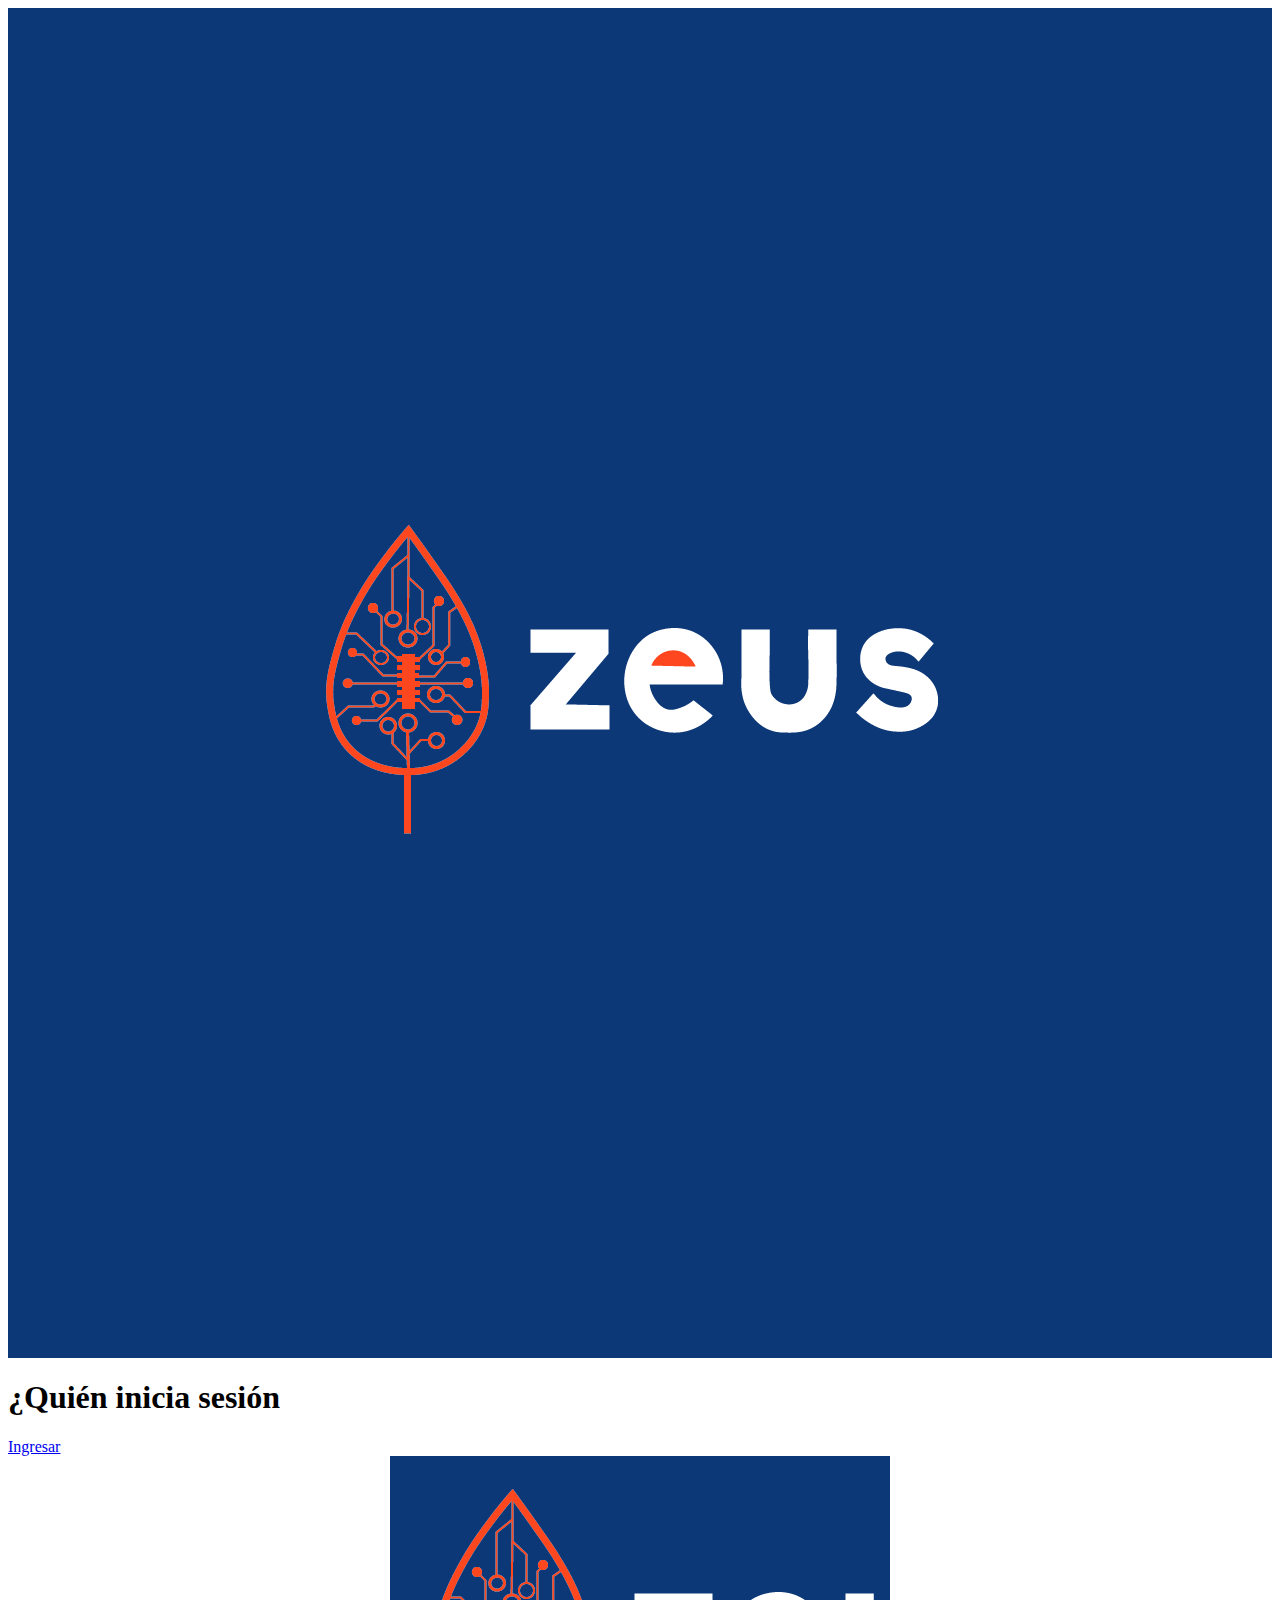
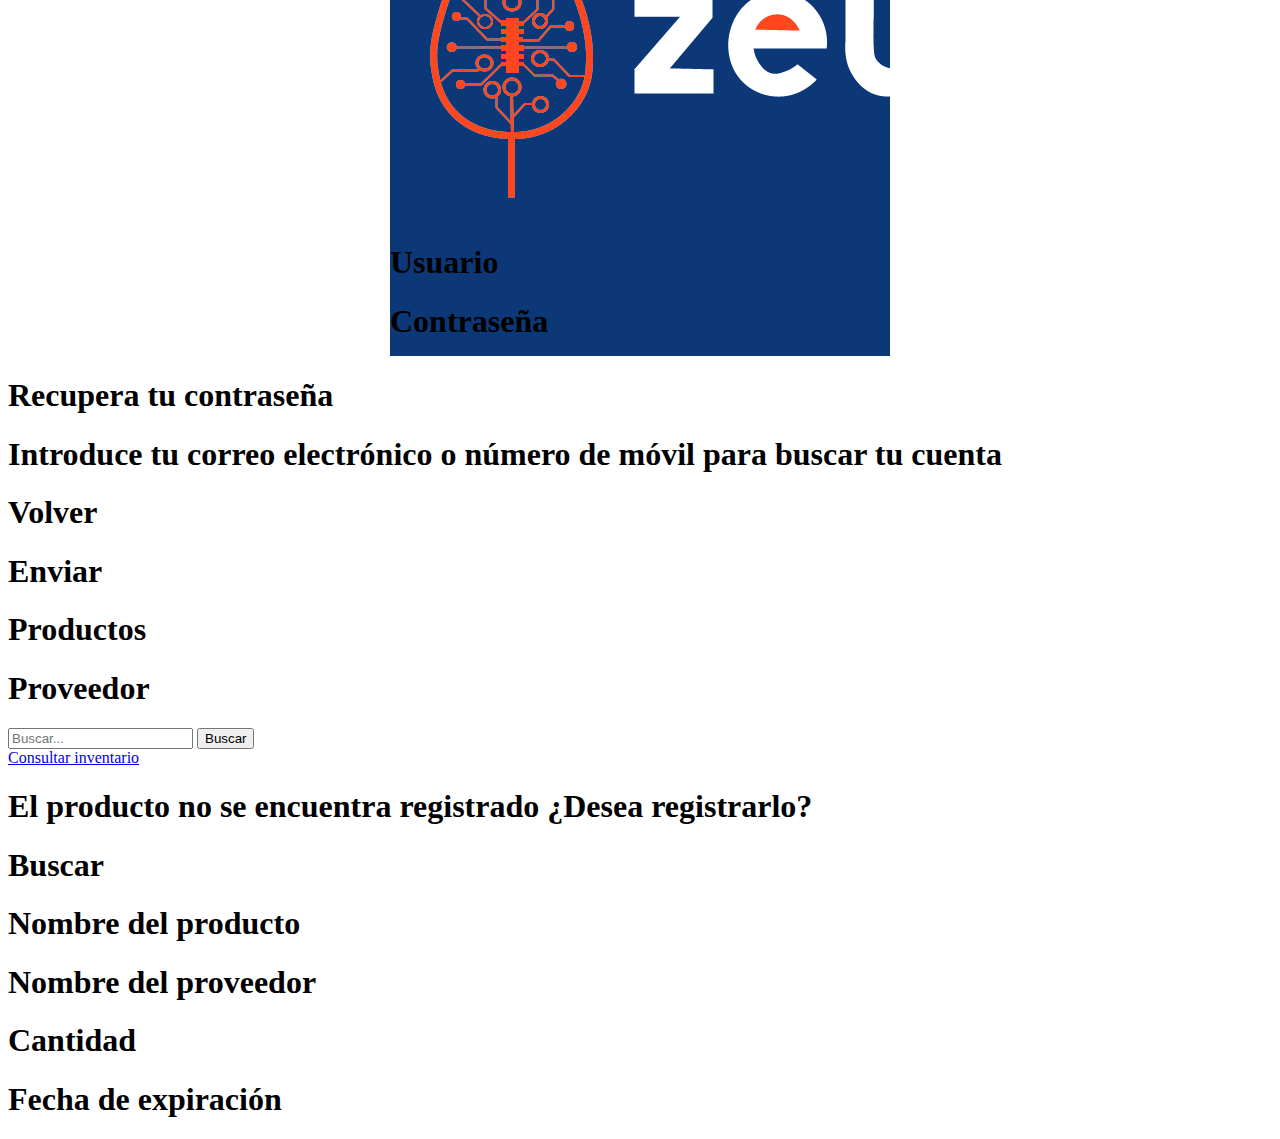
==== index.html @ b759c35e "Primer commit en la rama main" ====
<!DOCTYPE html>
<html lang="en">
<head>
  <meta charset="UTF-8">
  <meta name="viewport" content="width=device-width, initial-scale=1.0">
  <link rel="stylesheet" href="style.css">
  <title>Inventario Zeus</title>
</head>
<body>
    <div class="bienvenida">
      <figure>
        <img src="logo_proyecto.png" alt="logo">
      </figure>
    </div>
    <h1>¿Quién inicia sesión</h1>
        <div class="boton_uno">
          <a href="#" class="btn">Ingresar</a>
        </div>
    <div class="segunda_pagina">
      <div class="contenedor">
        <figure>
          <img src="logo_proyecto.png" alt="logo">
        </figure>
        <h1>Usuario</h1>
        <h1>Contraseña</h1>
      </div>
    </div>
    <h1>Recupera tu contraseña</h1>
    <h1>Introduce tu correo electrónico o número de móvil para buscar tu cuenta</h1>
    <h1>Volver</h1>
    <h1>Enviar</h1>
    <h1>Productos</h1>
    <h1>Proveedor</h1>
    <form action="/buscar" method="get">
      <input type="search" id="busqueda" name="busqueda" placeholder="Buscar...">
      <button type="submit">Buscar</button>
    </form>
      <div class="boton_tres">
        <a href="#" class="btn">Consultar inventario</a>
      </div>
    <h1>El producto no se encuentra registrado
      ¿Desea registrarlo?
    </h1>
    <h1>Buscar</h1>
    <h1>Nombre del producto</h1>
    <h1>Nombre del proveedor</h1>
    <h1>Cantidad</h1>
    <h1>Fecha de expiración</h1>
</body>
</html>
---- style.css ----
.bienvenida{
    display: flex;
    background-color: #0D3878;
    height: 150vh;
    justify-content: center;
    flex-direction: column;
    align-items: center;
}

.segunda_pagina{
  display: flex;
  justify-content: center;
  flex-wrap: nowrap;
  flex-direction: row;
}


.contenedor{
  height: 500px;
  width: 500px;
  background-color: #0D3878;
}
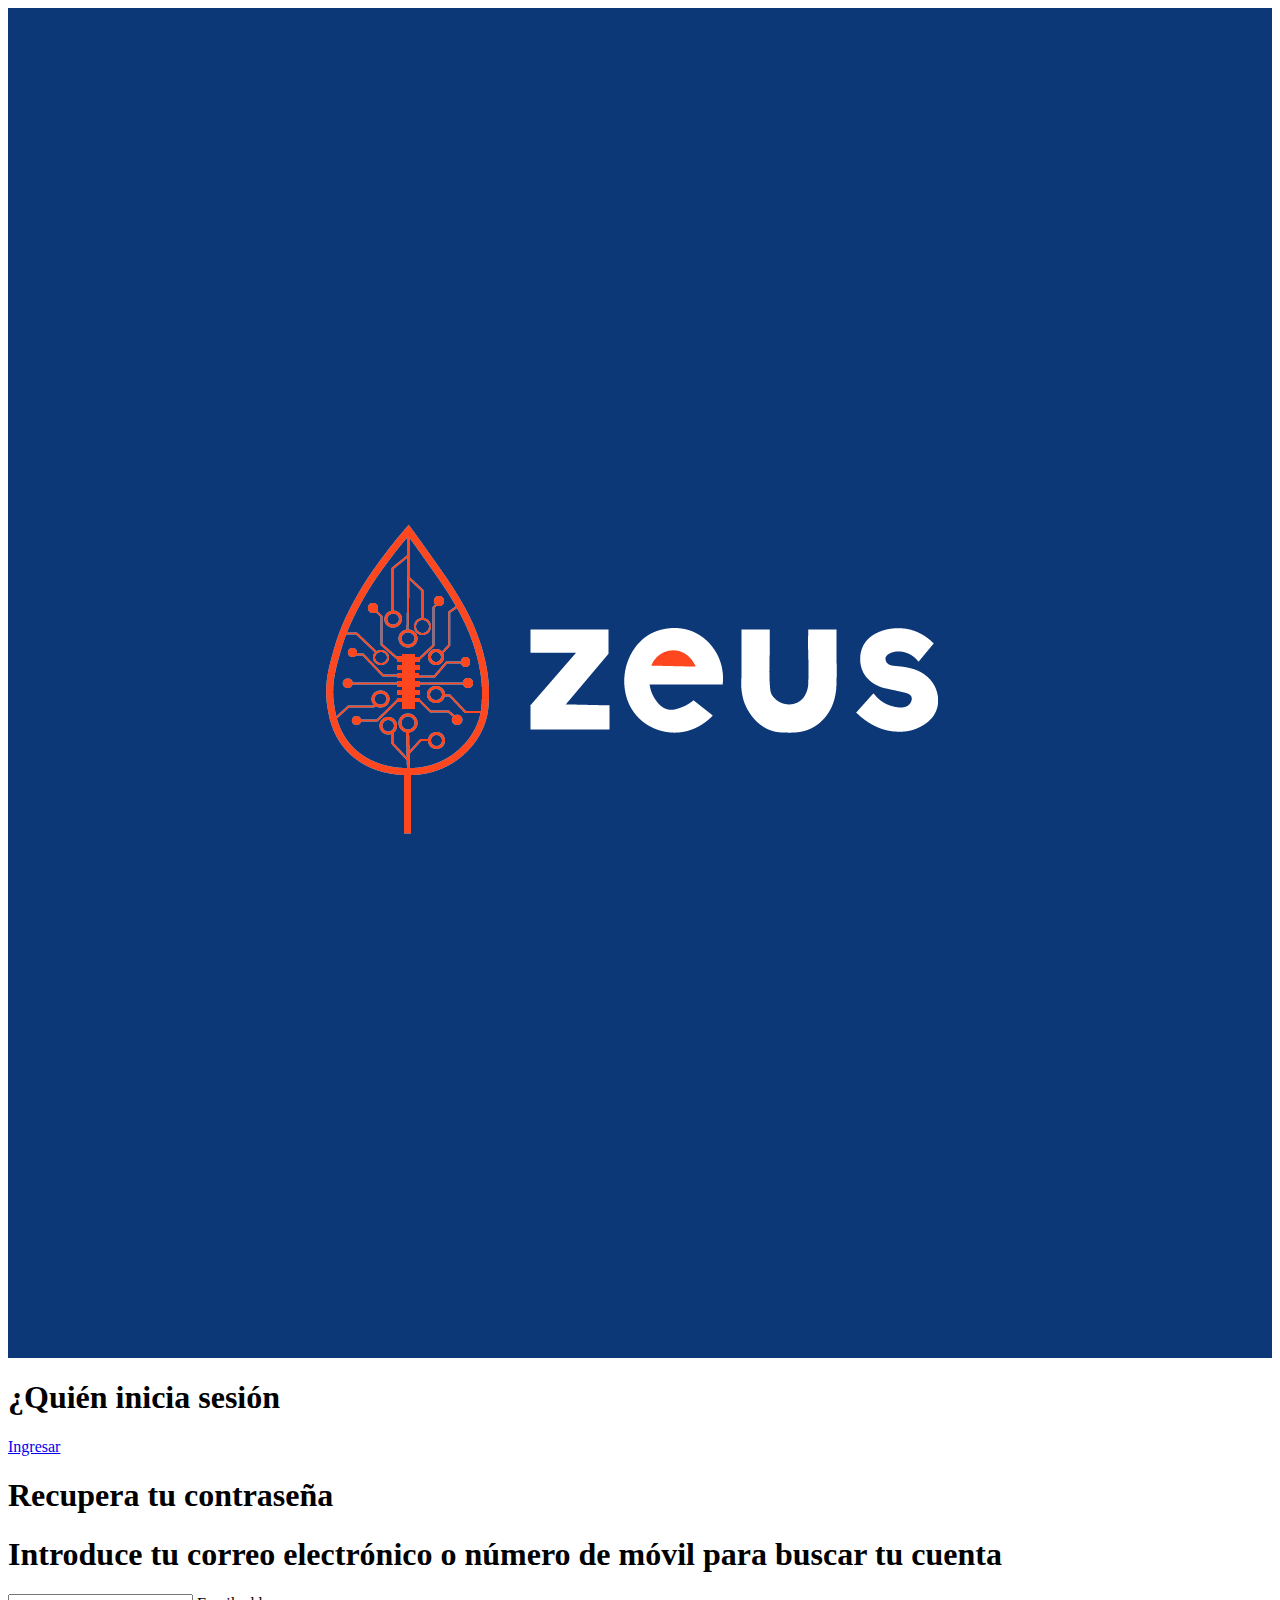
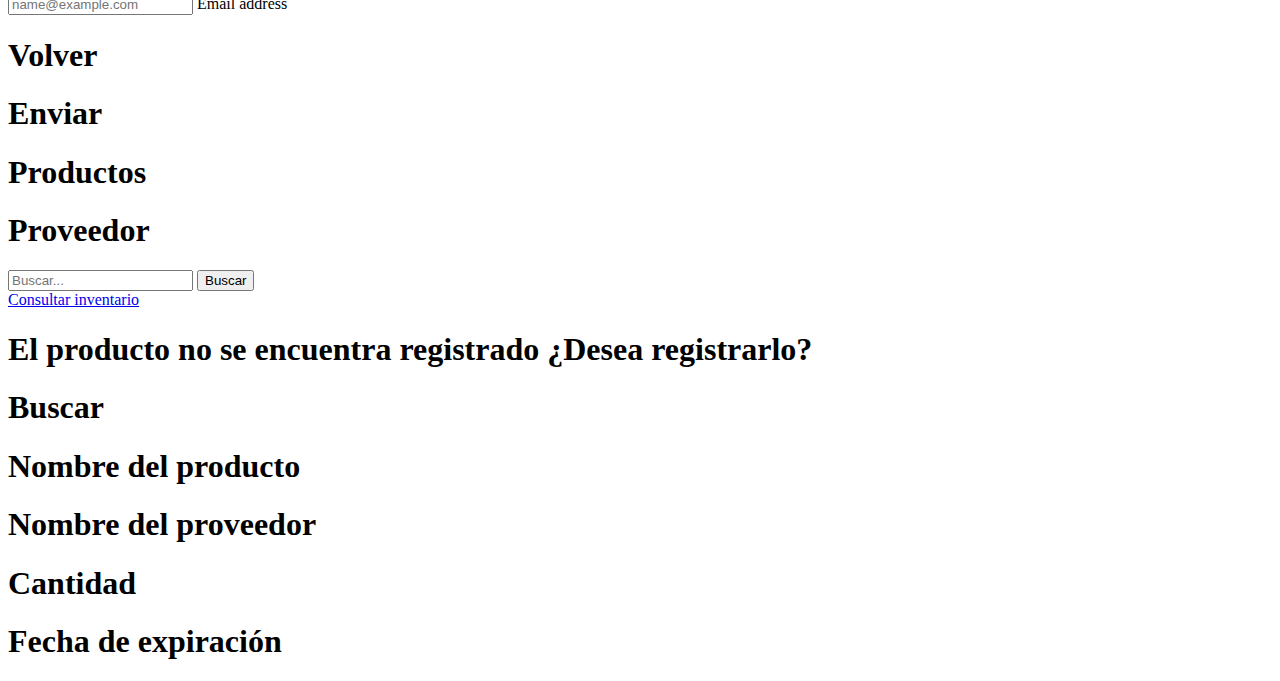
==== commit db6c9c5a: "Primer adelanto" ====
--- a/index.html
+++ b/index.html
@@ -16,17 +16,12 @@
         <div class="boton_uno">
           <a href="#" class="btn">Ingresar</a>
         </div>
-    <div class="segunda_pagina">
-      <div class="contenedor">
-        <figure>
-          <img src="logo_proyecto.png" alt="logo">
-        </figure>
-        <h1>Usuario</h1>
-        <h1>Contraseña</h1>
-      </div>
-    </div>
     <h1>Recupera tu contraseña</h1>
     <h1>Introduce tu correo electrónico o número de móvil para buscar tu cuenta</h1>
+    <div class="form-floating mb-">
+      <input type="email" class="form-control" id="floatingInput" placeholder="name@example.com">
+      <label for="floatingInput">Email address</label>
+    </div>
     <h1>Volver</h1>
     <h1>Enviar</h1>
     <h1>Productos</h1>
--- a/style.css
+++ b/style.css
@@ -17,7 +17,10 @@
 
 
 .contenedor{
-  height: 500px;
-  width: 500px;
+  height: 600px;
+  width: 600px;
   background-color: #0D3878;
-}+  border-radius: 70px;
+}
+
+
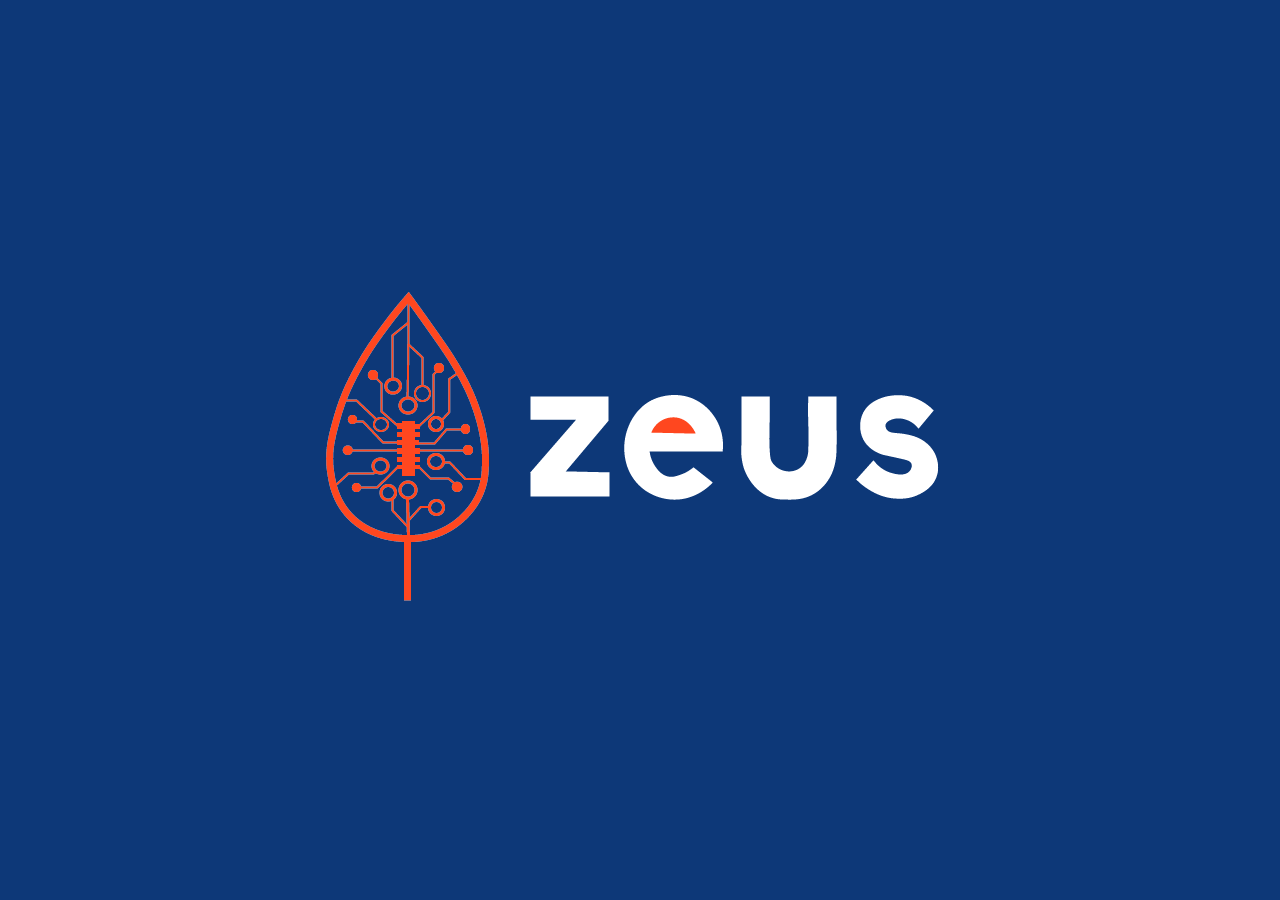
==== commit dfd92cca: "Cambios 10/07/2024" ====
--- a/index.html
+++ b/index.html
@@ -12,34 +12,5 @@
         <img src="logo_proyecto.png" alt="logo">
       </figure>
     </div>
-    <h1>¿Quién inicia sesión</h1>
-        <div class="boton_uno">
-          <a href="#" class="btn">Ingresar</a>
-        </div>
-    <h1>Recupera tu contraseña</h1>
-    <h1>Introduce tu correo electrónico o número de móvil para buscar tu cuenta</h1>
-    <div class="form-floating mb-">
-      <input type="email" class="form-control" id="floatingInput" placeholder="name@example.com">
-      <label for="floatingInput">Email address</label>
-    </div>
-    <h1>Volver</h1>
-    <h1>Enviar</h1>
-    <h1>Productos</h1>
-    <h1>Proveedor</h1>
-    <form action="/buscar" method="get">
-      <input type="search" id="busqueda" name="busqueda" placeholder="Buscar...">
-      <button type="submit">Buscar</button>
-    </form>
-      <div class="boton_tres">
-        <a href="#" class="btn">Consultar inventario</a>
-      </div>
-    <h1>El producto no se encuentra registrado
-      ¿Desea registrarlo?
-    </h1>
-    <h1>Buscar</h1>
-    <h1>Nombre del producto</h1>
-    <h1>Nombre del proveedor</h1>
-    <h1>Cantidad</h1>
-    <h1>Fecha de expiración</h1>
 </body>
-</html>+</html>
--- a/style.css
+++ b/style.css
@@ -1,26 +1,26 @@
-
-.bienvenida{
-    display: flex;
-    background-color: #0D3878;
-    height: 150vh;
-    justify-content: center;
-    flex-direction: column;
-    align-items: center;
+* {
+  box-sizing: border-box;
+  margin: 0;
+  padding: 0;
 }
 
-.segunda_pagina{
+body {
+  background-color: #0D3878; /* Color de fondo del cuerpo */
+  overflow: hidden; /* Evita el desplazamiento vertical */
+}
+
+.bienvenida {
   display: flex;
   justify-content: center;
-  flex-wrap: nowrap;
-  flex-direction: row;
+  align-items: center;
+  min-height: 100vh;
 }
 
-
-.contenedor{
-  height: 600px;
-  width: 600px;
-  background-color: #0D3878;
-  border-radius: 70px;
+.bienvenida figure {
+  margin: 0; /* Asegura que no haya margen en la figura */
 }
 
-
+.bienvenida img {
+  max-width: 100%; /* Asegura que la imagen no se desborde */
+  height: auto; /* Permite que la imagen mantenga su proporción */
+}
